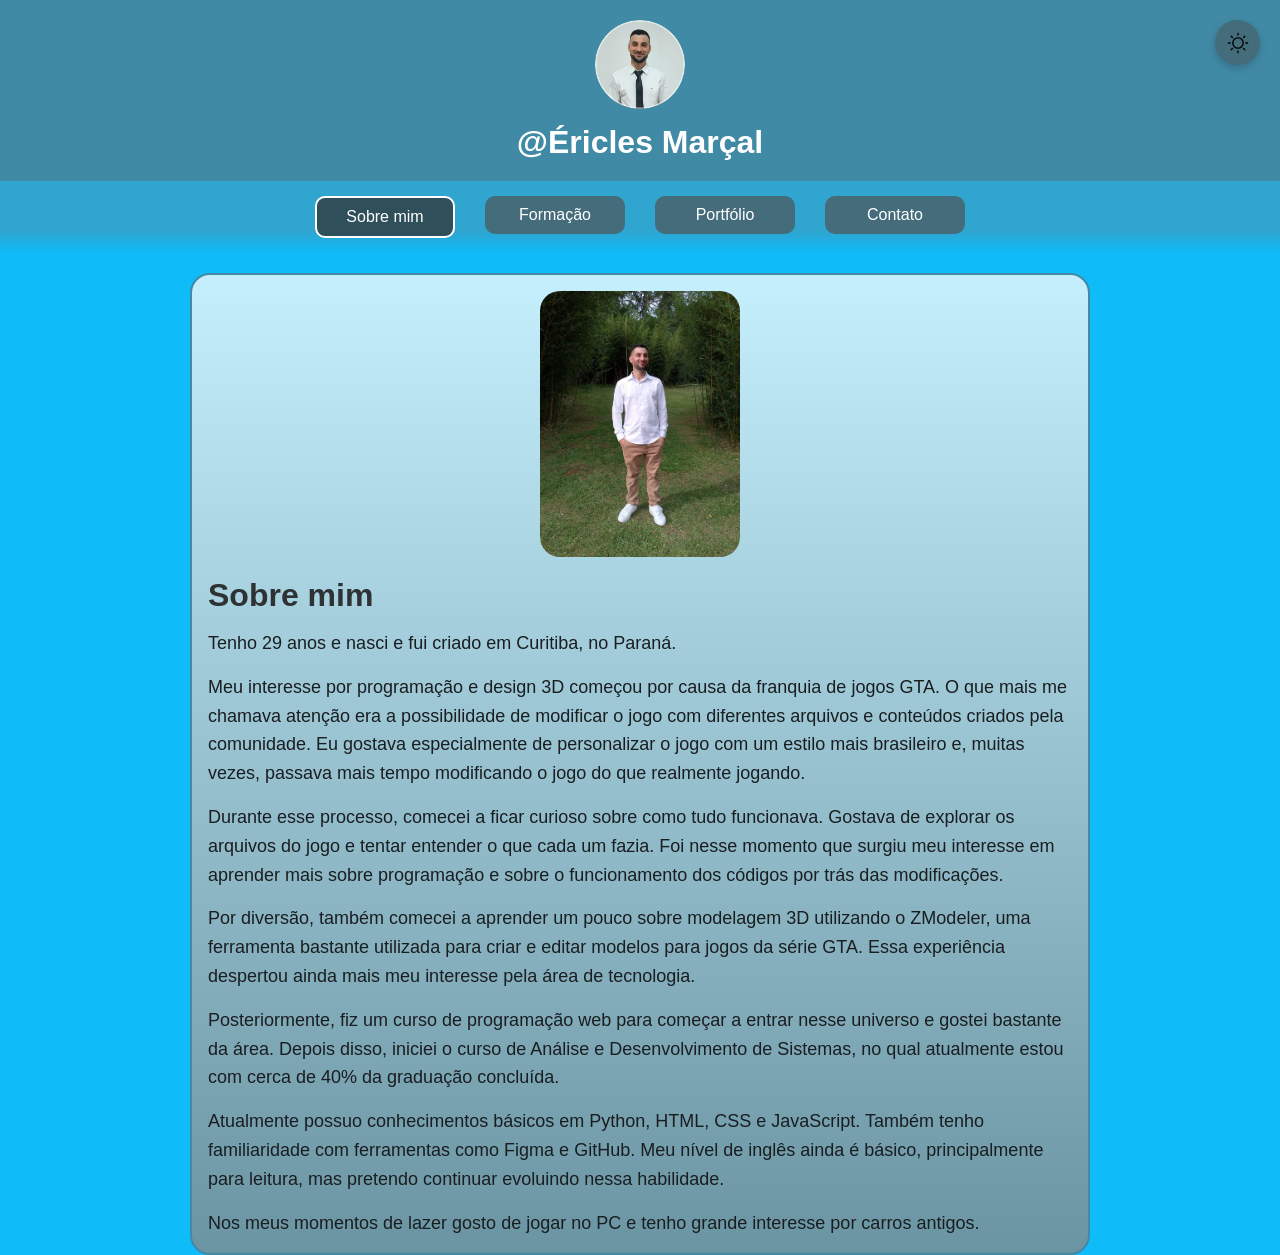
==== index.html @ b478699b "Add files via upload" ====
<!doctype html>
<html lang="pt-br">
  <head>
    <meta charset="UTF-8" />
    <meta name="viewport" content="width=device-width, initial-scale=1.0" />
    <meta name="description" content="Página pessoal e portfólio." />
    <title>Início - Sobre mim</title>

    <!-- conecta o CSS -->
    <link rel="stylesheet" href="css/style.css" />
  </head>

  <body>
    <!--Cabeçalho-->
    <header id="cabecalho">
      <img
        src="img/img-perfil.png"
        alt="Imagem de perfil de um homem de óculos"
      />
      <h1>@Éricles Marçal</h1>
    </header>

    <!-- MENU -->
    <nav class="menu">
      <ul>
        <li><a href="index.html" class="ativo">Sobre mim</a></li>
        <li><a href="formacao.html">Formação</a></li>
        <li><a href="portfolio.html">Portfólio</a></li>
        <li><a href="contato.html">Contato</a></li>
      </ul>
    </nav>
    <!--Botão para troca de tema-->
    <button id="tema-btn" onclick="trocarTema()">
      <img src="img/sun.svg" id="icon-sun" alt="Tema claro" />
      <img src="img/moon-stars.svg" id="icon-moon" alt="Tema escuro" />
    </button>

    <!-- CONTEÚDO -->
    <main>
      <img src="img/img-01.jpeg" alt="Imagem de perfil de um homem de óculos" />

      <h1>Sobre mim</h1>

      <p>Tenho 29 anos e nasci e fui criado em Curitiba, no Paraná.</p>

      <p>
        Meu interesse por programação e design 3D começou por causa da franquia
        de jogos GTA. O que mais me chamava atenção era a possibilidade de
        modificar o jogo com diferentes arquivos e conteúdos criados pela
        comunidade. Eu gostava especialmente de personalizar o jogo com um
        estilo mais brasileiro e, muitas vezes, passava mais tempo modificando o
        jogo do que realmente jogando.
      </p>

      <p>
        Durante esse processo, comecei a ficar curioso sobre como tudo
        funcionava. Gostava de explorar os arquivos do jogo e tentar entender o
        que cada um fazia. Foi nesse momento que surgiu meu interesse em
        aprender mais sobre programação e sobre o funcionamento dos códigos por
        trás das modificações.
      </p>

      <p>
        Por diversão, também comecei a aprender um pouco sobre modelagem 3D
        utilizando o ZModeler, uma ferramenta bastante utilizada para criar e
        editar modelos para jogos da série GTA. Essa experiência despertou ainda
        mais meu interesse pela área de tecnologia.
      </p>

      <p>
        Posteriormente, fiz um curso de programação web para começar a entrar
        nesse universo e gostei bastante da área. Depois disso, iniciei o curso
        de Análise e Desenvolvimento de Sistemas, no qual atualmente estou com
        cerca de 40% da graduação concluída.
      </p>

      <p>
        Atualmente possuo conhecimentos básicos em Python, HTML, CSS e
        JavaScript. Também tenho familiaridade com ferramentas como Figma e
        GitHub. Meu nível de inglês ainda é básico, principalmente para leitura,
        mas pretendo continuar evoluindo nessa habilidade.
      </p>

      <p>
        Nos meus momentos de lazer gosto de jogar no PC e tenho grande interesse
        por carros antigos.
      </p>
    </main>
    <!--conecta o JavaScript-->
    <script src="js/script.js"></script>
  </body>
</html>
---- css/style.css ----
/* 
RESET BÁSICO
Remove estilos padrão do navegador e facilita o controle
de tamanhos usando box-sizing
 */
* {
  margin: 0;
  padding: 0;
  box-sizing: border-box;
}

/* 
ESTILO GLOBAL DO SITE
Define fonte e cor de fundo da página
 */
body {
  height: 100vh;
  background-color: #10bbfa;
  font-family: Arial, Helvetica, sans-serif;
}

/* 
CABEÇALHO (HEADER)
Contém foto de perfil e nome
 */
header {
  padding: 20px;

  /* Flexbox usado para organizar os elementos */
  display: flex;
  flex-direction: column; /* elementos um abaixo do outro */

  align-items: center; /* centraliza horizontalmente */
  justify-content: center;

  gap: 15px; /* espaço entre imagem e título */

  background-color: #418aa5;
}

/* imagem do perfil */
header img {
  width: 90px;
  border-radius: 50%; /* deixa a imagem redonda */
}

/*TÍTULO DO CABEÇALHO*/
header h1 {
  color: #fff;
}

/* 
MENU DE NAVEGAÇÃO
 */
.menu {
  background-image: linear-gradient(#2fa5cf 70%, #10bbfa);
  padding: 15px;
}

/* lista do menu */
.menu ul {
  display: flex;
  justify-content: center; /* centraliza os botões */
  gap: 30px; /* espaço entre os botões */
}

/* remove o marcador de lista */
.menu li {
  list-style: none;
}

/* estilo dos botões do menu */
.menu a {
  text-decoration: none;
  background-color: #456c7a;
  color: #fff;

  padding: 10px 20px;

  border-radius: 10px;

  display: inline-block;

  width: 140px;
  text-align: center;
}

/* efeito quando passa o mouse */
.menu a:hover {
  background-color: #2f4f5a;
  border: #fff solid 2px;
  transform: scale(1.05); /* leve aumento do botão */
}

/* botão da página atual */
.menu a.ativo {
  background-color: #2f4f5a;
  border: #fff solid 2px;
}

/* CONTEÚDO PRINCIPAL (MAIN) */
main {
  border: #418aa5 solid 2px;

  margin: 20px auto; /* centraliza horizontalmente */

  padding: 16px;

  border-radius: 20px;

  background-image: linear-gradient(#ffffffc2, #888888c2);

  max-width: 900px; /* limita largura da página */

  transition: 0.3s;
}

/* títulos principais */
main h1 {
  color: #2e3233;
}

/* subtítulos */
main h2 {
  margin-top: 20px;
  color: #2e3233;
}

/* imagens dentro do conteúdo */
main img {
  width: 200px;

  border-radius: 20px;

  display: block;

  margin: 0 auto 20px auto; /* centraliza imagem */
}

/* LISTAS */
main ul {
  margin-top: 10px;
  padding-left: 20px;
}

main li {
  margin-bottom: 5px;
}

/* LINKS */
main a {
  color: #0a4b5f;
  font-weight: bold;
  text-decoration: none;
}

main a:hover {
  text-decoration: underline;
}

/*
PARÁGRAFOS
Define espaçamento e legibilidade do texto
 */
p {
  color: #191e20;
  font-size: 18px;

  margin-top: 15px;

  line-height: 1.6; /* melhora leitura */
}

/* 
GALERIA DO PROTÓTIPO (PORTFÓLIO)
 */
.galeria-prototipo {
  display: flex;

  justify-content: center;

  flex-wrap: wrap; /* quebra linha quando necessário */

  gap: 15px;

  margin-top: 20px;
}

.galeria-prototipo img {
  border-radius: 15px;
}

/* 
IMAGENS DO PROJETO WEB
 */
.imgprojeto {
  margin: 20px auto;

  width: 830px;

  border-radius: 20px;
}

/*
BLOCOS DE PROJETO (PORTFÓLIO)
*/
.projeto {
  margin-top: 25px;

  padding: 15px;

  border-radius: 15px;

  background-color: #ffffffc9;
}

.projeto h2 {
  margin-bottom: 10px;
}

.projeto a {
  text-decoration: none;
  color: #0a4b5f;
  font-weight: bold;
}

.projeto a:hover {
  text-decoration: underline;
}

/* 
FORMULÁRIO DE CONTATO
*/
form {
  display: flex;
  flex-direction: column;

  gap: 10px;

  margin-top: 20px;
}

form label {
  font-weight: bold;
}

form input,
form textarea {
  padding: 10px;

  border-radius: 8px;

  border: 1px solid #999;

  font-size: 16px;
}

form button {
  margin-top: 10px;

  padding: 12px;

  border: none;

  border-radius: 10px;

  background-color: #456c7a;

  color: white;

  font-size: 16px;

  cursor: pointer;
}

form button:hover {
  background-color: #2f4f5a;
}

/* mensagem de status do formulário */
#msg-status {
  margin-top: 10px;
  font-weight: bold;
}

/* 
BOTÃO DE TROCA DE TEMA (DARK MODE)
 */
#tema-btn {
  position: fixed;

  top: 20px;
  right: 20px;

  width: 45px;
  height: 45px;

  border: none;

  border-radius: 50%;

  background-color: #456c7a;

  cursor: pointer;

  display: flex;
  align-items: center;
  justify-content: center;

  box-shadow: 0 3px 8px rgba(0, 0, 0, 0.2);

  transition: 0.2s;
}

/* efeito visual ao passar o mouse */
#tema-btn:hover {
  transform: scale(1.1);
}

/* tamanho dos ícones */
#tema-btn img {
  width: 22px;
}

/* inicialmente mostra apenas o ícone do sol */
#icon-moon {
  display: none;
}

/* 
TEMA ESCURO (DARK MODE)
Estilos aplicados quando o body recebe a classe "dark"
*/

/* fundo da página */
body.dark {
  background-color: #0f1720;
}

/* menu */
body.dark nav {
  background-image: linear-gradient(#2c2c2c, #0f1720);
}

/* área principal */
body.dark main {
  background-image: linear-gradient(#2c2c2c, #1b1b1b);
  color: white;
}

/* seções internas */
body.dark section {
  background-image: linear-gradient(#2c2c2c, #1b1b1b);
}

/* textos */
body.dark p {
  color: #e0e0e0;
}

body.dark h1,
body.dark h2 {
  color: #e0e0e0;
}

/* botões do menu */
body.dark .menu a {
  background-color: #2f4f5a;
}

/* links */
body.dark main a {
  color: #6ed3ff;
}

body.dark main a:hover {
  text-decoration: underline;
}

/* hover menu */
body.dark .menu a:hover {
  border: 2px solid #6ed3ff;
}

/* botão da página ativa */
body.dark .menu a.ativo {
  border: 2px solid #6ed3ff;
}

/* cabeçalho */
body.dark header {
  background-color: #1c3c4a;
}
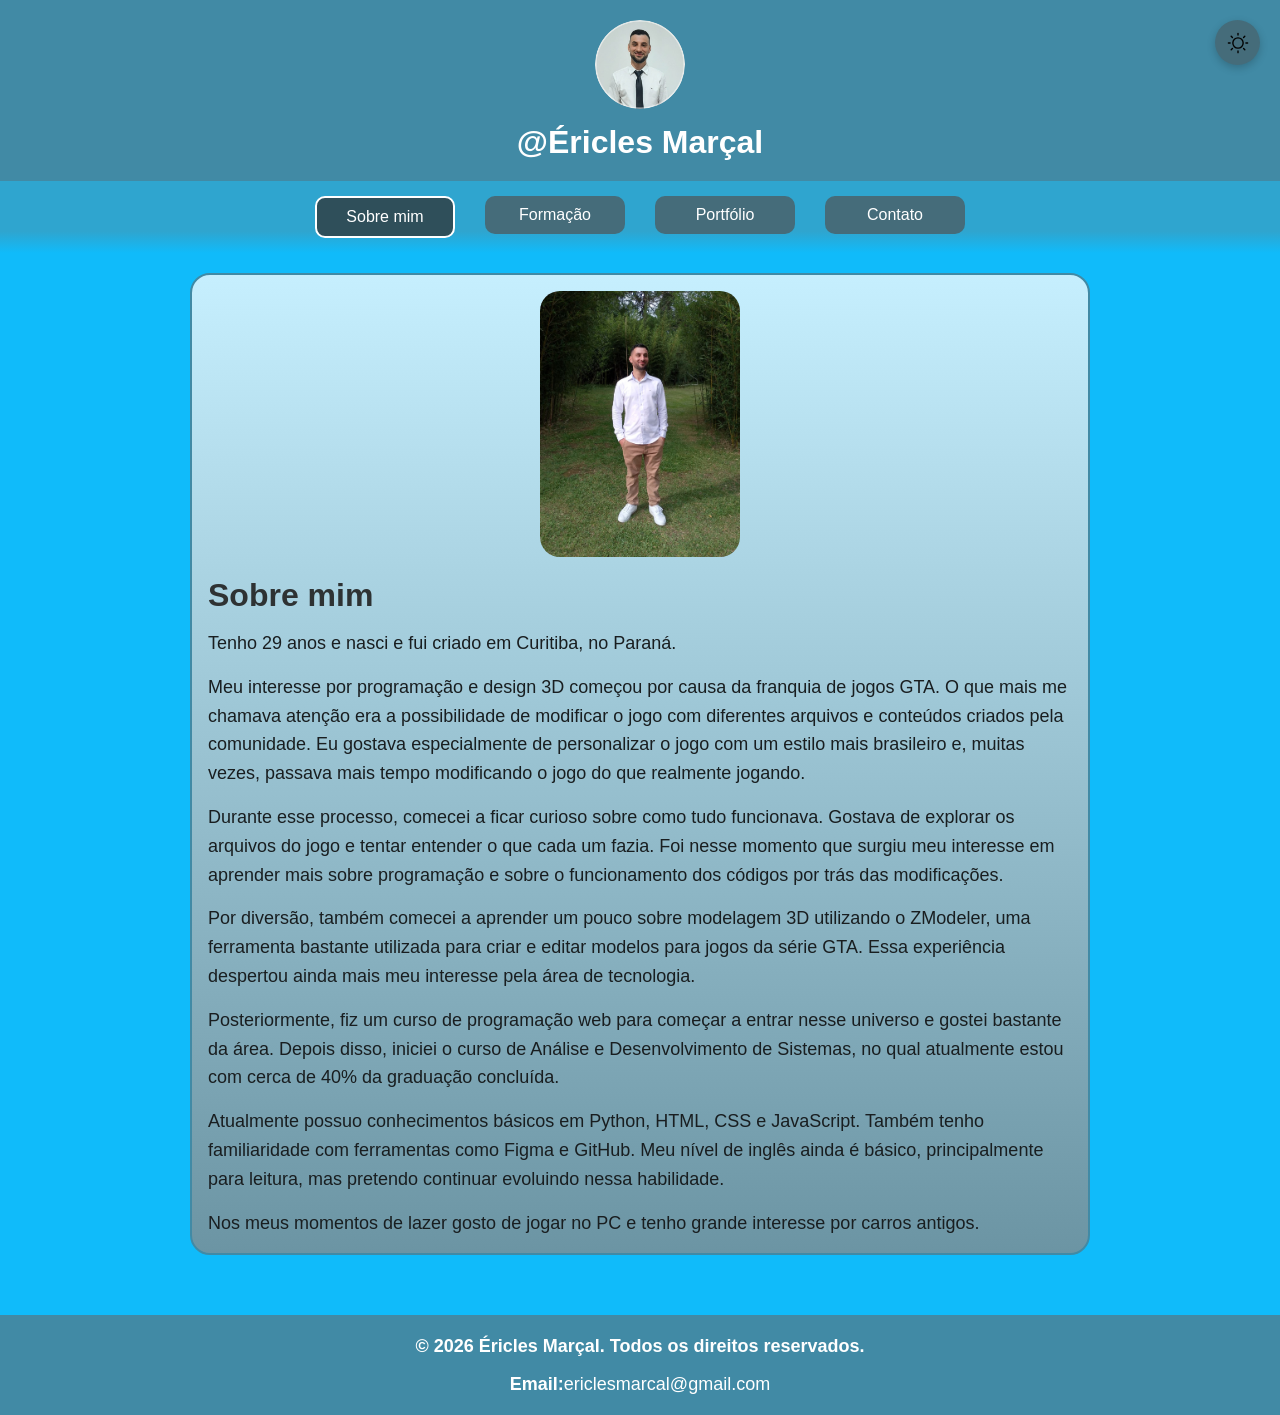
==== commit 4f76b36b: "Add footer with copyright and contact details Added footer with copyright information and email cont" ====
--- a/index.html
+++ b/index.html
@@ -86,6 +86,15 @@
         por carros antigos.
       </p>
     </main>
+
+    <!-- Rodapé -->
+    <footer>
+      <p>
+        <strong>© 2026 Éricles Marçal. Todos os direitos reservados.</strong>
+      </p>
+      <p><strong>Email:</strong>ericlesmarcal@gmail.com</p>
+    </footer>
+    
     <!--conecta o JavaScript-->
     <script src="js/script.js"></script>
   </body>
--- a/css/style.css
+++ b/css/style.css
@@ -14,7 +14,7 @@
 Define fonte e cor de fundo da página
  */
 body {
-  height: 100vh;
+  /*height: 100vh;*/
   background-color: #10bbfa;
   font-family: Arial, Helvetica, sans-serif;
 }
@@ -102,7 +102,7 @@
 main {
   border: #418aa5 solid 2px;
 
-  margin: 20px auto; /* centraliza horizontalmente */
+  margin: 20px auto 60px; /* centraliza horizontalmente */
 
   padding: 16px;
 
@@ -327,6 +327,23 @@
   display: none;
 }
 
+/* RODAPÉ */
+
+footer {
+  background-color: #418aa5;
+  height: 100px;
+  text-align: center;
+  justify-content: center;
+  display: flex;
+  flex-direction: column;
+}
+
+footer p {
+  color: #fff;
+  font-size: 18px;
+  margin: 5px 0;
+}
+
 /* 
 TEMA ESCURO (DARK MODE)
 Estilos aplicados quando o body recebe a classe "dark"
@@ -345,7 +362,7 @@
 /* área principal */
 body.dark main {
   background-image: linear-gradient(#2c2c2c, #1b1b1b);
-  color: white;
+  color: #fff;
 }
 
 /* seções internas */
@@ -391,3 +408,8 @@
 body.dark header {
   background-color: #1c3c4a;
 }
+
+/* rodapé */
+body.dark footer {
+  background-color: #1c3c4a;
+}
